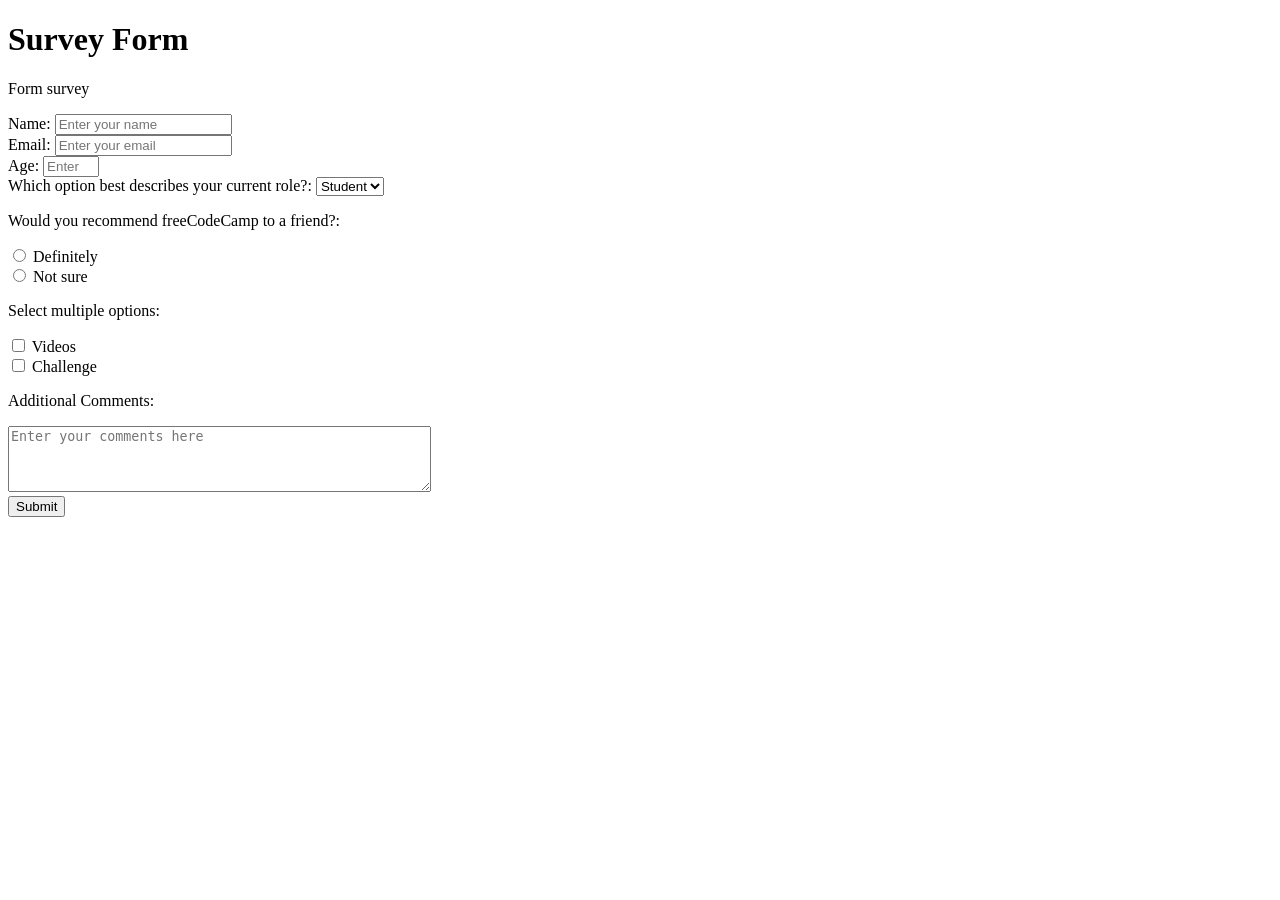
==== index.html @ 29b10ad9 "Feat: I made changes in FreeCodeCamp I moved the index.html from the surveyform folder" ====
<!DOCTYPE html>
<html lang="en">
<head>
  <meta charset="UTF-8">
  <meta name="viewport" content="width=device-width, initial-scale=1.0">
  <title>Survey Form</title>
  <link rel="stylesheet" href="styles.css">
</head>
<body>
  <h1 id="title">Survey Form</h1>
  <p id="description">Form survey</p>
  <form id="survey-form">
    <label id="name-label" for="name">Name:</label>
    <input id="name" type="text" placeholder="Enter your name" required>
    <br>
    <label id="email-label" for="email">Email:</label>
    <input id="email" type="email" placeholder="Enter your email" required>
    <br>
    <label id="number-label" for="number">Age:</label>
    <input id="number" type="number" min="1" max="100" placeholder="Enter your number" required>
    <br>
    <label for="dropdown">Which option best describes your current role?:</label>
    <select id="dropdown">
      <option value="option1">Student</option>
      <option value="option2">Others</option>
    </select>
    <br>
    <p>Would you recommend freeCodeCamp to a friend?:</p>
    <input type="radio" id="option1" name="radio-group" value="option1">
    <label for="option1">Definitely</label>
    <br>
    <input type="radio" id="option2" name="radio-group" value="option2">
    <label for="option2">Not sure</label>
    <br>
    <p>Select multiple options:</p>
    <input type="checkbox" id="checkbox1" name="checkbox-group" value="value1">
    <label for="checkbox1">Videos</label>
    <br>
    <input type="checkbox" id="checkbox2" name="checkbox-group" value="value2">
    <label for="checkbox2">Challenge</label>
    <br>
    <p>Additional Comments:</p>
    <textarea id="comments" name="comments" rows="4" cols="50" placeholder="Enter your comments here"></textarea>
    <br>
    <button id="submit" type="submit">Submit</button>
  </form>
</body>
</html>
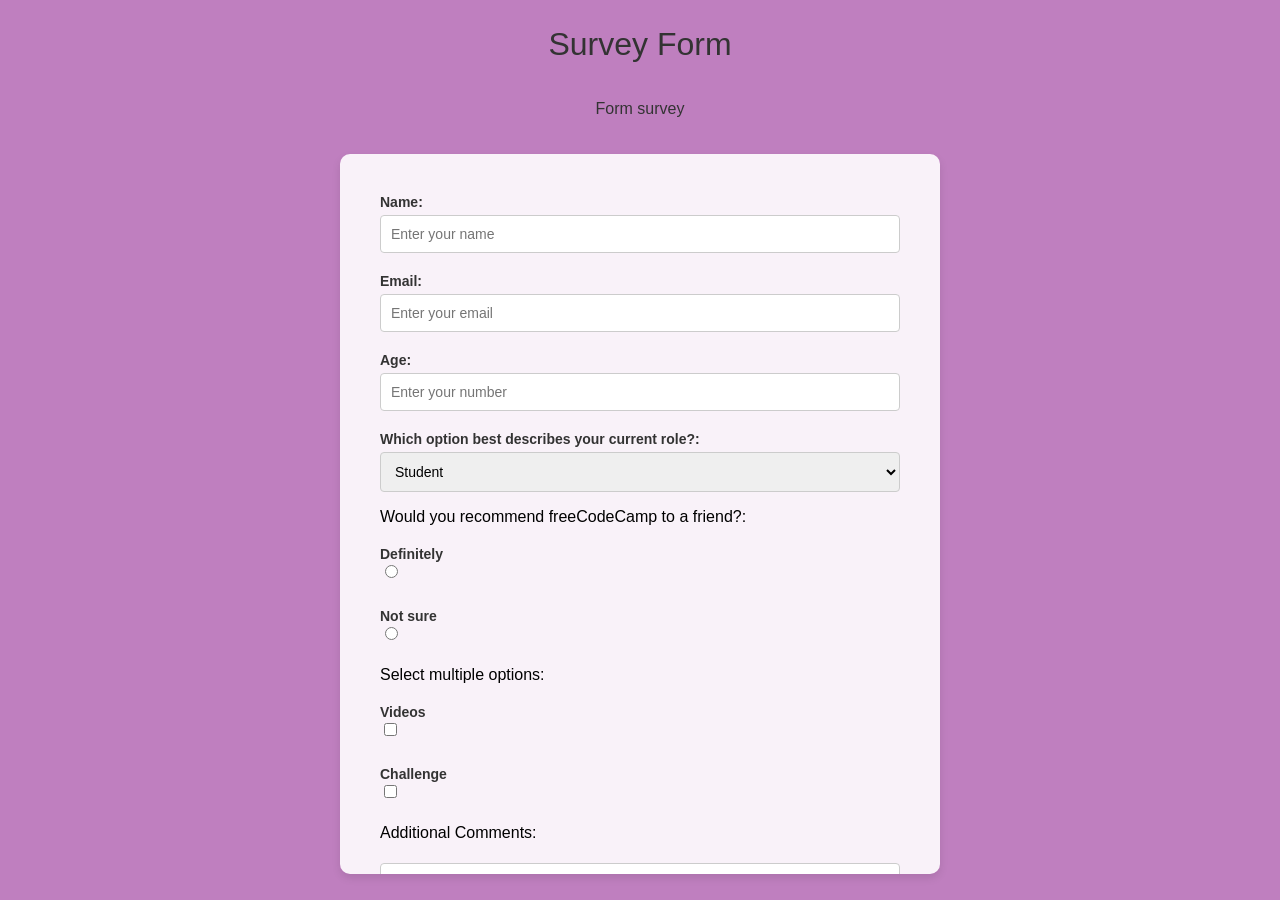
==== commit 4986eace: "Feat: I made changes to the styles.css" ====
--- a/index.html
+++ b/index.html
@@ -26,18 +26,18 @@
     </select>
     <br>
     <p>Would you recommend freeCodeCamp to a friend?:</p>
+    <label for="option1">Definitely</label>
     <input type="radio" id="option1" name="radio-group" value="option1">
-    <label for="option1">Definitely</label>
     <br>
+    <label for="option2">Not sure</label>
     <input type="radio" id="option2" name="radio-group" value="option2">
-    <label for="option2">Not sure</label>
     <br>
     <p>Select multiple options:</p>
+    <label for="checkbox1">Videos</label>
     <input type="checkbox" id="checkbox1" name="checkbox-group" value="value1">
-    <label for="checkbox1">Videos</label>
     <br>
+    <label for="checkbox2">Challenge</label>
     <input type="checkbox" id="checkbox2" name="checkbox-group" value="value2">
-    <label for="checkbox2">Challenge</label>
     <br>
     <p>Additional Comments:</p>
     <textarea id="comments" name="comments" rows="4" cols="50" placeholder="Enter your comments here"></textarea>
--- a/styles.css
+++ b/styles.css
@@ -0,0 +1,112 @@
+body {
+  font-family: 'Helvetica Neue', Arial, sans-serif;
+  background: url('https://via.placeholder.com/1920x1080') no-repeat center center fixed;
+  background-size: cover;
+  margin: 0;
+  display: flex;
+  justify-content: center;
+  align-items: center;
+  height: 100vh;
+  overflow: hidden;
+  flex-direction: column;
+}
+
+
+body::before {
+  content: '';
+  position: absolute;
+  top: 0;
+  left: 0;
+  width: 100%;
+  height: 100%;
+  background: rgba(128, 0, 128, 0.5);
+  z-index: 1;
+}
+
+#survey-form {
+  background-color: rgba(255, 255, 255, 0.9);
+  padding: 20px 40px;
+  border-radius: 10px;
+  box-shadow: 0 4px 8px rgba(0, 0, 0, 0.1);
+  max-width: 600px;
+  width: 100%;
+  box-sizing: border-box;
+  position: relative;
+  z-index: 2;
+  margin: 20px;
+  overflow-y: auto;
+}
+
+
+h1 {
+  margin-top: 20px;
+  color: #333;
+  font-weight: 300;
+  text-align: center;
+  position: relative;
+  z-index: 3;
+}
+
+p#description {
+  color: #333;
+  font-weight: 300;
+  text-align: center;
+  position: relative;
+  z-index: 3;
+}
+
+label {
+  display: block;
+  margin-top: 20px;
+  font-weight: bold;
+  color: #333;
+  font-size: 14px;
+}
+
+input[type="text"],
+input[type="email"],
+input[type="number"],
+select,
+textarea {
+  width: 100%;
+  padding: 10px;
+  margin-top: 5px;
+  border: 1px solid #ccc;
+  border-radius: 4px;
+  box-sizing: border-box;
+  font-size: 14px;
+}
+
+input[type="radio"],
+input[type="checkbox"] {
+  margin-right: 10px;
+  margin-bottom: 10px; 
+}
+
+button {
+  background-color: #04AA6D;
+  color: white;
+  padding: 10px;
+  margin-top: 20px;
+  border: none;
+  border-radius: 4px;
+  cursor: pointer;
+  width: 100%;
+  box-sizing: border-box;
+  font-size: 16px;
+}
+
+button:hover {
+  background-color: #45a049;
+}
+
+
+html, body {
+  height: 100%;
+  overflow: hidden;
+}
+
+#survey-form {
+  max-height: 80%;
+  overflow-y: auto;
+}
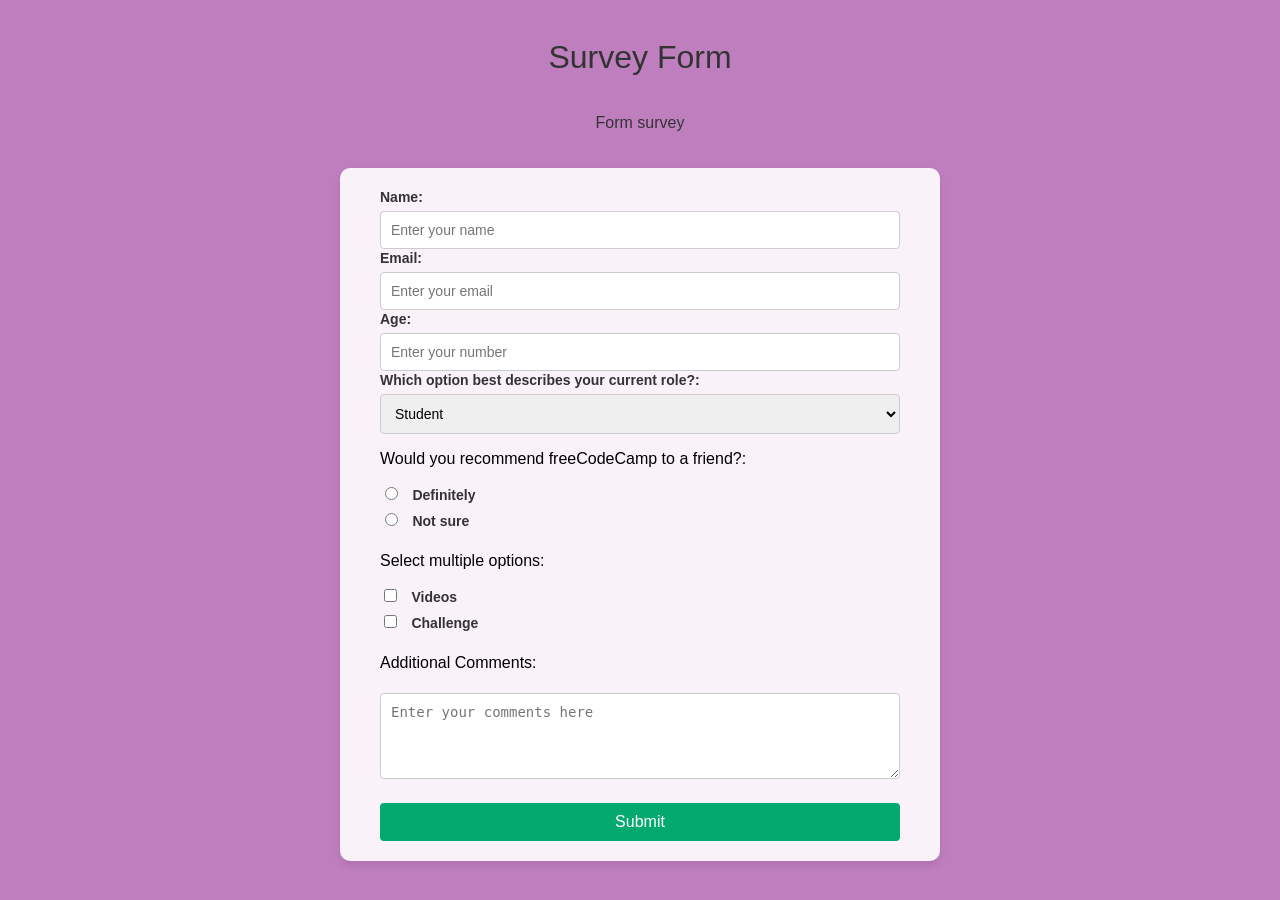
==== commit db8b1f69: "Feat: I made changes to the styles.css and index.html" ====
--- a/index.html
+++ b/index.html
@@ -26,18 +26,18 @@
     </select>
     <br>
     <p>Would you recommend freeCodeCamp to a friend?:</p>
-    <label for="option1">Definitely</label>
-    <input type="radio" id="option1" name="radio-group" value="option1">
+    <input type="radio" id="option1" name="radio-group"  value="option1">
+    <label for="option2">Definitely</label>
     <br>
+    <input type="radio" id="option2" name="radio-group"  value="option2">
     <label for="option2">Not sure</label>
-    <input type="radio" id="option2" name="radio-group" value="option2">
     <br>
     <p>Select multiple options:</p>
+    <input type="checkbox" id="checkbox1" name="checkbox-group"  value="value1">
     <label for="checkbox1">Videos</label>
-    <input type="checkbox" id="checkbox1" name="checkbox-group" value="value1">
     <br>
+    <input type="checkbox" id="checkbox2" name="checkbox-group"  value="value2">
     <label for="checkbox2">Challenge</label>
-    <input type="checkbox" id="checkbox2" name="checkbox-group" value="value2">
     <br>
     <p>Additional Comments:</p>
     <textarea id="comments" name="comments" rows="4" cols="50" placeholder="Enter your comments here"></textarea>
--- a/styles.css
+++ b/styles.css
@@ -56,7 +56,6 @@
 }
 
 label {
-  display: block;
   margin-top: 20px;
   font-weight: bold;
   color: #333;
@@ -96,6 +95,7 @@
   font-size: 16px;
 }
 
+
 button:hover {
   background-color: #45a049;
 }
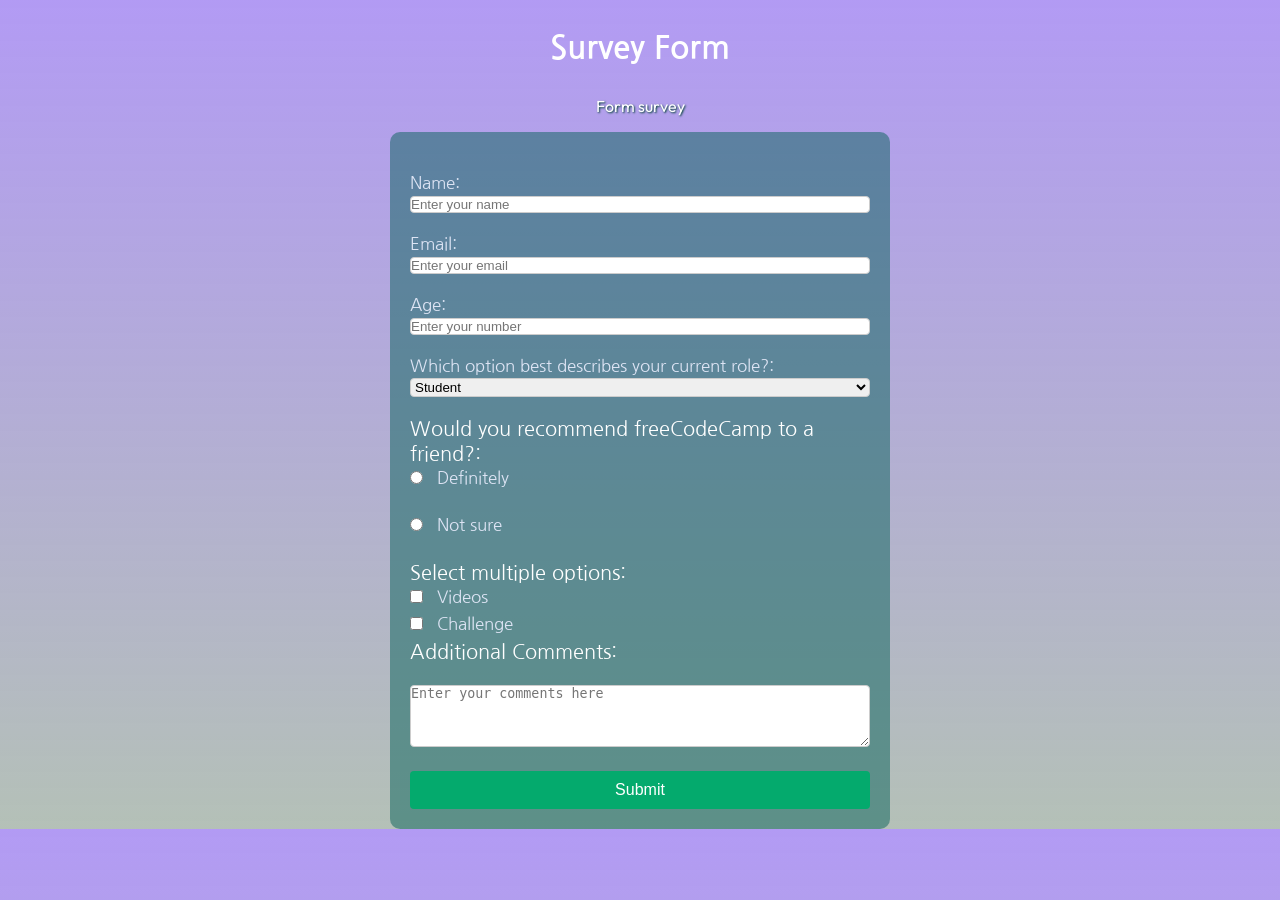
==== commit b3c16dfd: "Feat: I made changes to the index.html, styles.css and README.md" ====
--- a/index.html
+++ b/index.html
@@ -10,38 +10,58 @@
   <h1 id="title">Survey Form</h1>
   <p id="description">Form survey</p>
   <form id="survey-form">
+    <br>
     <label id="name-label" for="name">Name:</label>
     <input id="name" type="text" placeholder="Enter your name" required>
+    <br>
+
     <br>
     <label id="email-label" for="email">Email:</label>
     <input id="email" type="email" placeholder="Enter your email" required>
     <br>
+
+    <br>
     <label id="number-label" for="number">Age:</label>
     <input id="number" type="number" min="1" max="100" placeholder="Enter your number" required>
     <br>
+
+    <br>
     <label for="dropdown">Which option best describes your current role?:</label>
+
     <select id="dropdown">
       <option value="option1">Student</option>
       <option value="option2">Others</option>
     </select>
     <br>
-    <p>Would you recommend freeCodeCamp to a friend?:</p>
+
+    <br>
+    <p class="Point">Would you recommend freeCodeCamp to a friend?:</p>
     <input type="radio" id="option1" name="radio-group"  value="option1">
     <label for="option2">Definitely</label>
+    <br>
+
     <br>
     <input type="radio" id="option2" name="radio-group"  value="option2">
     <label for="option2">Not sure</label>
     <br>
-    <p>Select multiple options:</p>
+
+    <br>
+    <p class="Point">Select multiple options:</p>
     <input type="checkbox" id="checkbox1" name="checkbox-group"  value="value1">
     <label for="checkbox1">Videos</label>
     <br>
+
     <input type="checkbox" id="checkbox2" name="checkbox-group"  value="value2">
     <label for="checkbox2">Challenge</label>
+    
+    
+    
+    <p class="Point">Additional Comments:</p>
+    
     <br>
-    <p>Additional Comments:</p>
     <textarea id="comments" name="comments" rows="4" cols="50" placeholder="Enter your comments here"></textarea>
     <br>
+
     <button id="submit" type="submit">Submit</button>
   </form>
 </body>
--- a/styles.css
+++ b/styles.css
@@ -1,65 +1,47 @@
+@import url('https://fonts.googleapis.com/css2?family=Nanum+Gothic&family=Ubuntu:ital,wght@0,300;0,400;0,500;0,700;1,300;1,400;1,500;1,700&display=swap');
+@import url('https://fonts.googleapis.com/css2?family=Nanum+Gothic&family=Outfit:wght@100..900&family=Ubuntu:ital,wght@0,300;0,400;0,500;0,700;1,300;1,400;1,500;1,700&display=swap');
+
+
 body {
-  font-family: 'Helvetica Neue', Arial, sans-serif;
-  background: url('https://via.placeholder.com/1920x1080') no-repeat center center fixed;
-  background-size: cover;
-  margin: 0;
-  display: flex;
-  justify-content: center;
-  align-items: center;
-  height: 100vh;
-  overflow: hidden;
-  flex-direction: column;
+  font-family: "Nanum Gothic", sans-serif;
+  background-image: linear-gradient(rgba(102, 55, 233, 0.5), rgba(7, 48, 17, 0.3)), url(https://www.shutterstock.com/image-photo/education-online-people-computer-library-600nw-2515067687.jpg);
 }
 
 
-body::before {
-  content: '';
-  position: absolute;
-  top: 0;
-  left: 0;
-  width: 100%;
-  height: 100%;
-  background: rgba(128, 0, 128, 0.5);
-  z-index: 1;
+
+
+h1 {
+  font-weight: bold;
 }
 
-#survey-form {
-  background-color: rgba(255, 255, 255, 0.9);
-  padding: 20px 40px;
-  border-radius: 10px;
-  box-shadow: 0 4px 8px rgba(0, 0, 0, 0.1);
-  max-width: 600px;
-  width: 100%;
-  box-sizing: border-box;
-  position: relative;
-  z-index: 2;
-  margin: 20px;
-  overflow-y: auto;
+#description {
+  font-family: "Outfit", sans-serif;
+  text-shadow: 1px 1px 2px rgb(3, 65, 54);
+
+}
+
+h1, #description {
+  margin: 1em auto;
+  text-align: center;
+  color: white
 }
 
 
-h1 {
-  margin-top: 20px;
-  color: #333;
-  font-weight: 300;
-  text-align: center;
-  position: relative;
-  z-index: 3;
+#survey-form {
+  background-color: rgba(8, 99, 91, 0.5);
+  padding: 20px;
+  border-radius: 10px;
+  max-width: 500px;
+  width: 80%;
+  margin-left: auto;
+  margin-right: auto;
 }
 
-p#description {
-  color: #333;
-  font-weight: 300;
-  text-align: center;
-  position: relative;
-  z-index: 3;
-}
 
 label {
   margin-top: 20px;
-  font-weight: bold;
-  color: #333;
-  font-size: 14px;
+  color: rgb(221, 228, 244);
+  font-size: 17px;
 }
 
 input[type="text"],
@@ -68,18 +50,15 @@
 select,
 textarea {
   width: 100%;
-  padding: 10px;
-  margin-top: 5px;
   border: 1px solid #ccc;
   border-radius: 4px;
-  box-sizing: border-box;
-  font-size: 14px;
 }
 
 input[type="radio"],
 input[type="checkbox"] {
   margin-right: 10px;
-  margin-bottom: 10px; 
+  margin-bottom: 10px;
+  color: white; 
 }
 
 button {
@@ -100,13 +79,13 @@
   background-color: #45a049;
 }
 
-
-html, body {
-  height: 100%;
-  overflow: hidden;
+.Point {
+  color: white;
+  font-size: 20px;
 }
 
-#survey-form {
-  max-height: 80%;
-  overflow-y: auto;
-}+* {
+  margin: 0;
+  padding: 0;
+  box-sizing: border-box;
+}
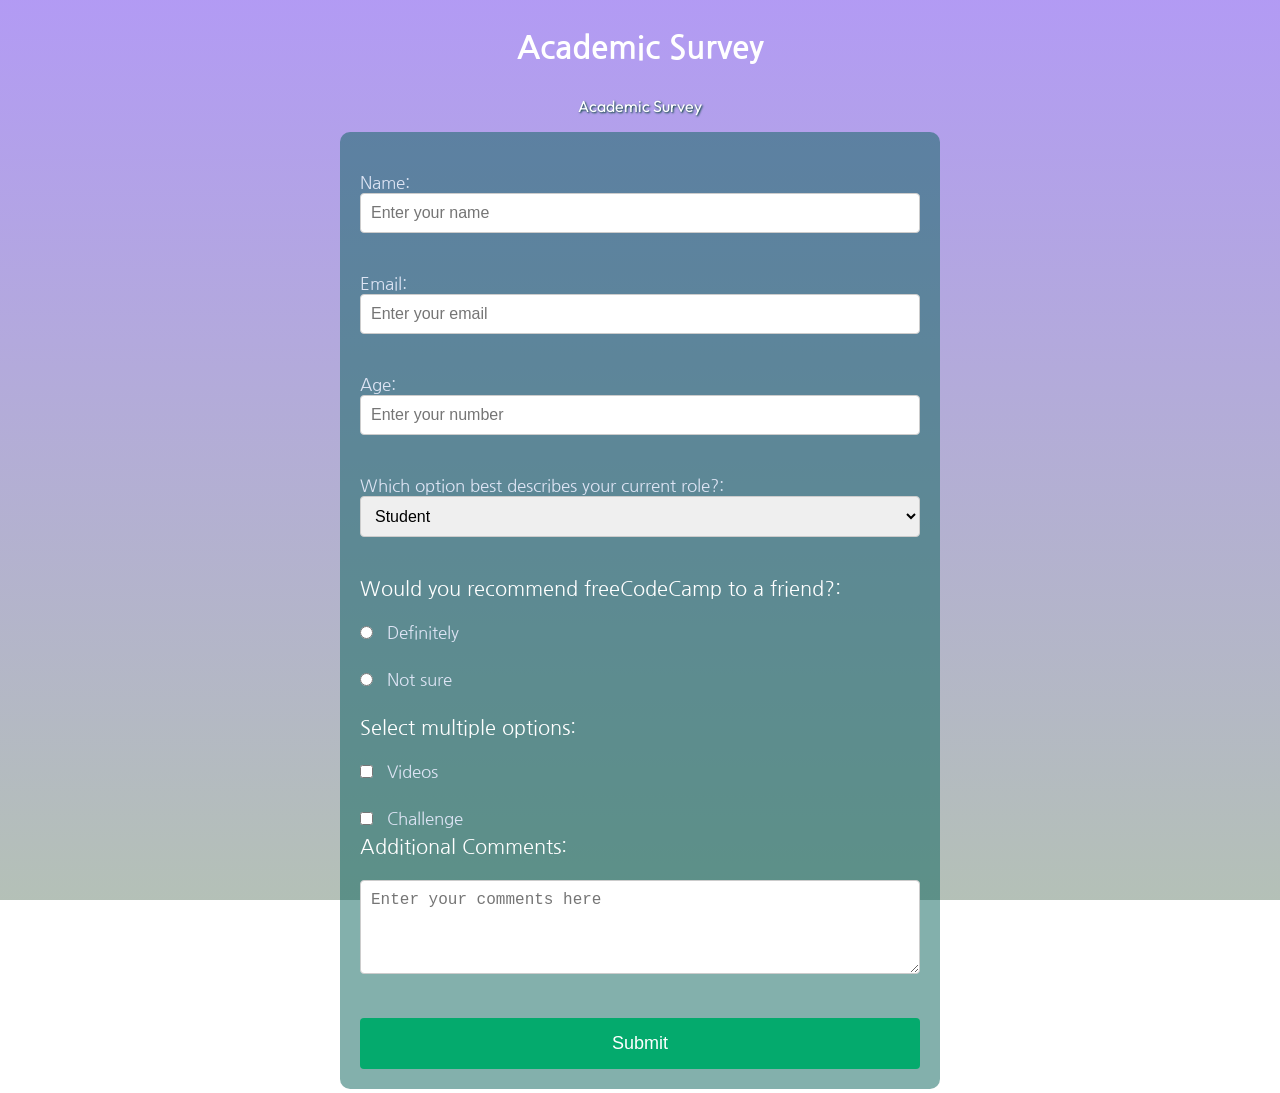
==== commit 35ba1504: "Feat:I made changes to the index.html, styles.css and changed the photo in the README.md" ====
--- a/index.html
+++ b/index.html
@@ -7,8 +7,8 @@
   <link rel="stylesheet" href="styles.css">
 </head>
 <body>
-  <h1 id="title">Survey Form</h1>
-  <p id="description">Form survey</p>
+  <h1 id="title">Academic Survey</h1>
+  <p id="description">Academic Survey</p>
   <form id="survey-form">
     <br>
     <label id="name-label" for="name">Name:</label>
@@ -36,6 +36,8 @@
 
     <br>
     <p class="Point">Would you recommend freeCodeCamp to a friend?:</p>
+<br>
+
     <input type="radio" id="option1" name="radio-group"  value="option1">
     <label for="option2">Definitely</label>
     <br>
@@ -47,13 +49,16 @@
 
     <br>
     <p class="Point">Select multiple options:</p>
+<br>
+
     <input type="checkbox" id="checkbox1" name="checkbox-group"  value="value1">
     <label for="checkbox1">Videos</label>
     <br>
 
+<br>
     <input type="checkbox" id="checkbox2" name="checkbox-group"  value="value2">
     <label for="checkbox2">Challenge</label>
-    
+    <br>
     
     
     <p class="Point">Additional Comments:</p>
--- a/styles.css
+++ b/styles.css
@@ -1,14 +1,12 @@
 @import url('https://fonts.googleapis.com/css2?family=Nanum+Gothic&family=Ubuntu:ital,wght@0,300;0,400;0,500;0,700;1,300;1,400;1,500;1,700&display=swap');
 @import url('https://fonts.googleapis.com/css2?family=Nanum+Gothic&family=Outfit:wght@100..900&family=Ubuntu:ital,wght@0,300;0,400;0,500;0,700;1,300;1,400;1,500;1,700&display=swap');
-
 
 body {
   font-family: "Nanum Gothic", sans-serif;
   background-image: linear-gradient(rgba(102, 55, 233, 0.5), rgba(7, 48, 17, 0.3)), url(https://www.shutterstock.com/image-photo/education-online-people-computer-library-600nw-2515067687.jpg);
+  background-size: cover; 
+  background-attachment: fixed;
 }
-
-
-
 
 h1 {
   font-weight: bold;
@@ -17,26 +15,23 @@
 #description {
   font-family: "Outfit", sans-serif;
   text-shadow: 1px 1px 2px rgb(3, 65, 54);
-
 }
 
 h1, #description {
   margin: 1em auto;
   text-align: center;
-  color: white
+  color: white;
 }
-
 
 #survey-form {
   background-color: rgba(8, 99, 91, 0.5);
   padding: 20px;
   border-radius: 10px;
-  max-width: 500px;
-  width: 80%;
+  max-width: 600px; 
+  width: 90%; 
   margin-left: auto;
   margin-right: auto;
 }
-
 
 label {
   margin-top: 20px;
@@ -52,28 +47,29 @@
   width: 100%;
   border: 1px solid #ccc;
   border-radius: 4px;
+  padding: 10px; 
+  margin-bottom: 20px; 
+  font-size: 16px;
 }
 
 input[type="radio"],
 input[type="checkbox"] {
   margin-right: 10px;
   margin-bottom: 10px;
-  color: white; 
 }
 
 button {
   background-color: #04AA6D;
   color: white;
-  padding: 10px;
+  padding: 15px; 
   margin-top: 20px;
   border: none;
   border-radius: 4px;
   cursor: pointer;
   width: 100%;
   box-sizing: border-box;
-  font-size: 16px;
+  font-size: 18px; 
 }
-
 
 button:hover {
   background-color: #45a049;
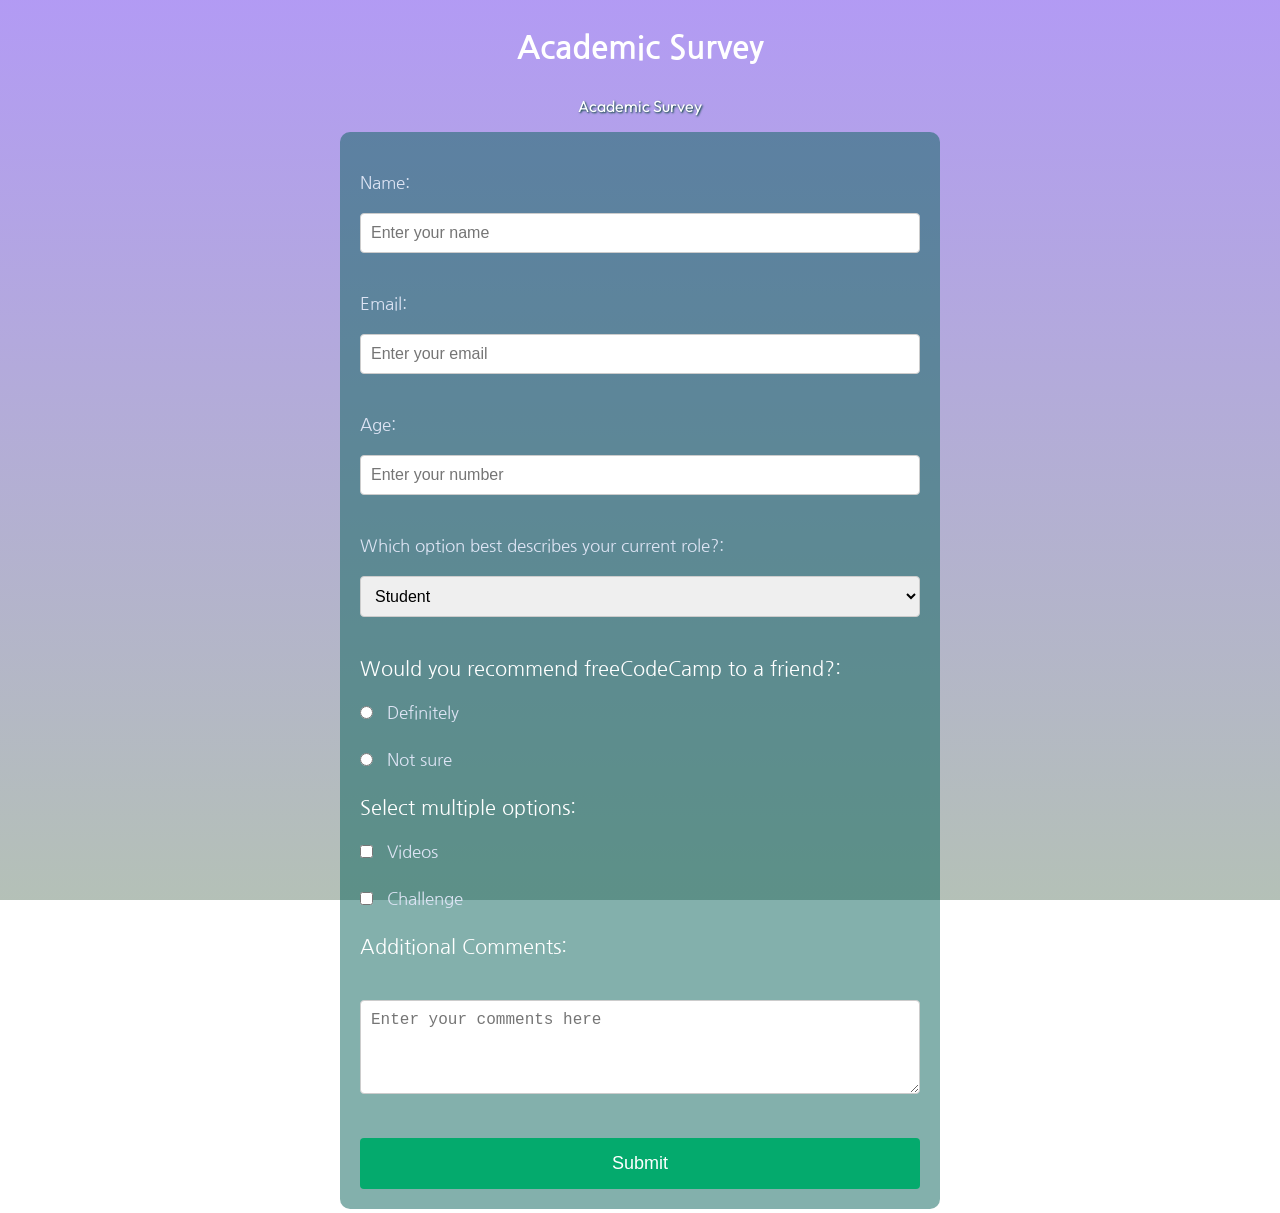
==== commit e57de5ac: "Feat:I made changes to the index.html and changed the photo in the README.md" ====
--- a/index.html
+++ b/index.html
@@ -10,24 +10,36 @@
   <h1 id="title">Academic Survey</h1>
   <p id="description">Academic Survey</p>
   <form id="survey-form">
+
     <br>
     <label id="name-label" for="name">Name:</label>
+    <br>
+
+    <br>
     <input id="name" type="text" placeholder="Enter your name" required>
     <br>
 
     <br>
     <label id="email-label" for="email">Email:</label>
+    <br>
+
+    <br>
     <input id="email" type="email" placeholder="Enter your email" required>
     <br>
 
     <br>
     <label id="number-label" for="number">Age:</label>
+    <br>
+
+    <br>
     <input id="number" type="number" min="1" max="100" placeholder="Enter your number" required>
     <br>
 
     <br>
     <label for="dropdown">Which option best describes your current role?:</label>
-
+    <br>
+    
+    <br>
     <select id="dropdown">
       <option value="option1">Student</option>
       <option value="option2">Others</option>
@@ -60,9 +72,10 @@
     <label for="checkbox2">Challenge</label>
     <br>
     
-    
+    <br>
     <p class="Point">Additional Comments:</p>
-    
+    <br>
+
     <br>
     <textarea id="comments" name="comments" rows="4" cols="50" placeholder="Enter your comments here"></textarea>
     <br>
